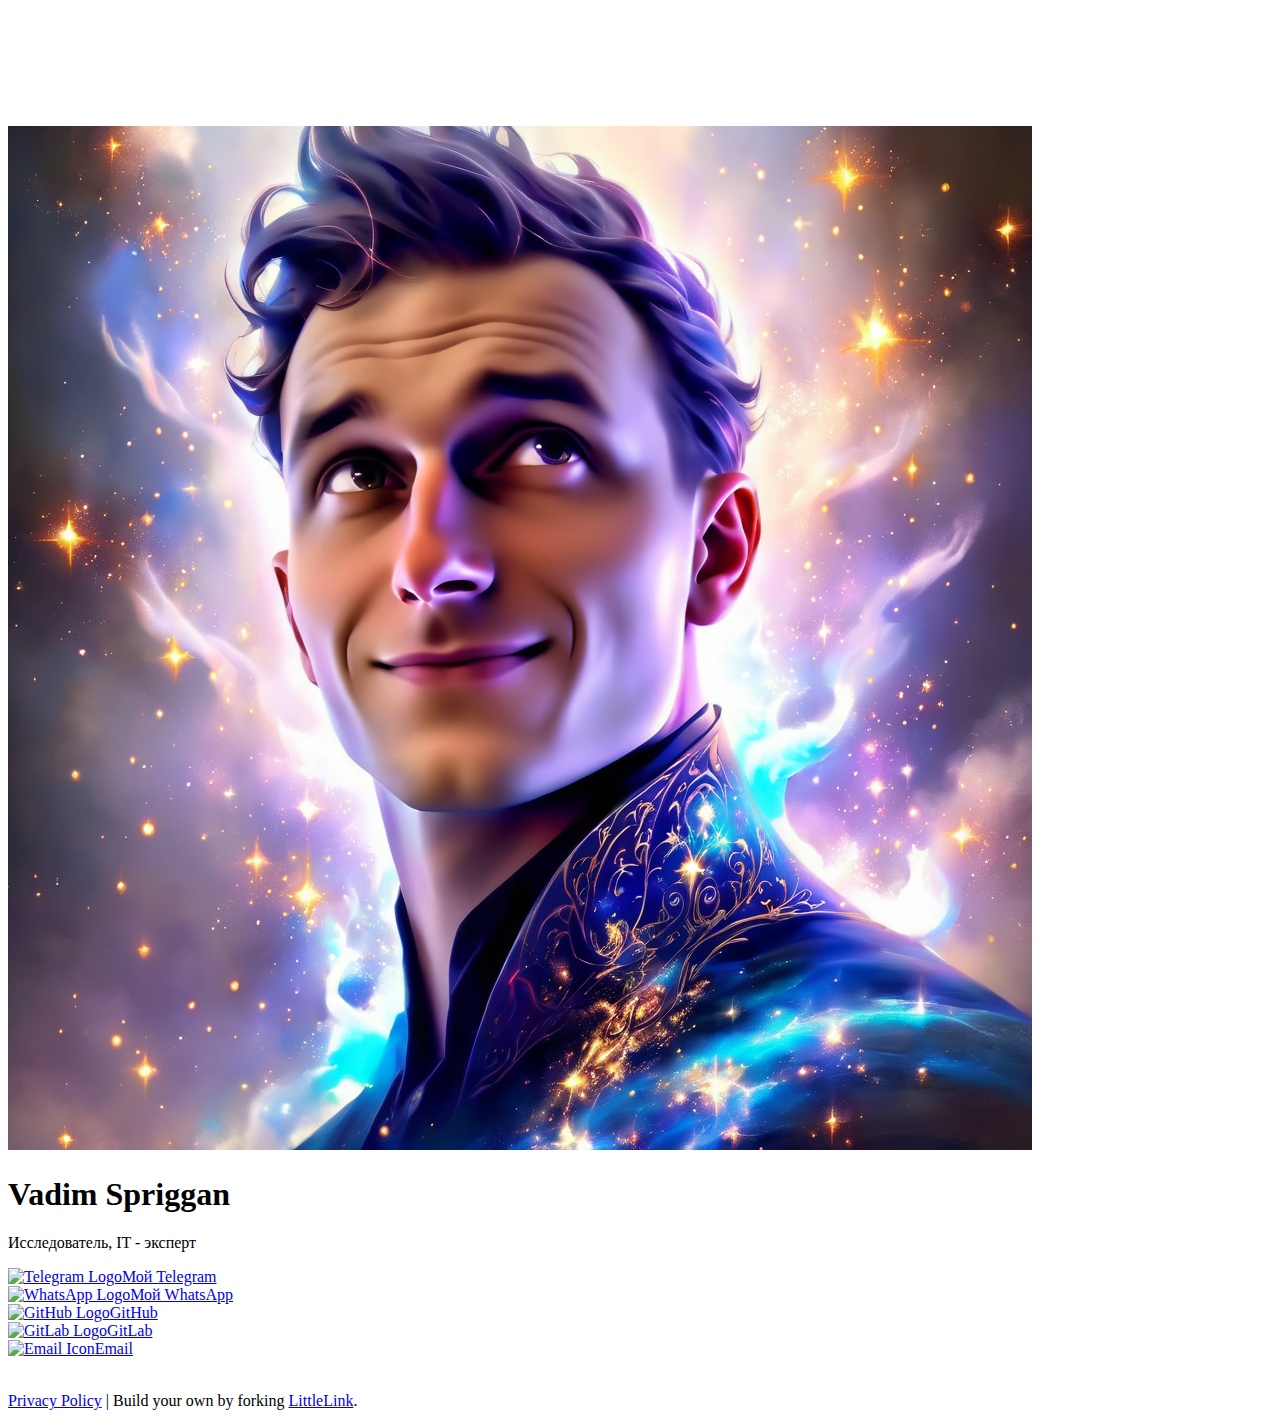
==== index.html @ a05b5936 "edited my links" ====
<!-- 
    
  Version 2.5.0 
  
  This is to help you track what version of LittleLink you forked.

  -->
  
<!DOCTYPE html>
<html lang="en">

<head>

  <!-- Page Information
  –––––––––––––––––––––––––––––––––––––––––––––––––– -->
  <meta charset="utf-8">
  <title>LittleLink</title>
  <meta name="description" content="https://littlelink.io">
  <meta name="author" content="Seth Cottle">

  <!-- Mobile Specific Metas
  –––––––––––––––––––––––––––––––––––––––––––––––––– -->
  <meta name="viewport" content="width=device-width, initial-scale=1">


  <!-- CSS
  –––––––––––––––––––––––––––––––––––––––––––––––––– -->
  <link rel="stylesheet" href="css/normalize.css">

    <!-- Themes:
            Auto:   css/skeleton-auto.css
            Light:  css/skeleton-light.css
            Dark:   css/skeleton-dark.css
     -->
    <link rel="stylesheet" href="css/skeleton-auto.css">

    <!-- Brand Styles -->
    <link rel="stylesheet" href="css/brands.css">


  <!-- Favicon
  –––––––––––––––––––––––––––––––––––––––––––––––––– -->
  <link rel="icon" type="image/png" href="images/littlelink.png">

</head>

<body>

  <!-- Primary Page Layout
  –––––––––––––––––––––––––––––––––––––––––––––––––– -->
  <div class="container">
    <div class="row">
      <div class="column" style="margin-top: 10%">

        <!-- 

          ## Getting Started with LittleLink

          This page has been built with every pre-designed button available in LittleLink by default. You can rearrange and delete as needed.

          You can add your own brand or others brands you may need in the `css/brands.css` file. 

          You can add custom icons to `images/icons/...`. It is recommended to use a 24x24 .SVG.

          Edit the "Your Image Here" section to add your own personal branding, like a picture of yourself or your brand logo!

          Edit the "Title" section to change the page heading. You can use something like your name, your social handle, or your brand name.

          Edit the "Short Bio" section tell users about yourself or your brand.

        -->

        <!-- Your Image Here -->
        <img src="images/VSFantastic.png" class="avatar" srcset="images/VSFantastic.png" alt="">

        <!-- Title -->
        <h1 role="heading">Vadim Spriggan</h1>

        <!-- Short Bio -->
        <p>Исследователь, IT - эксперт</p>

        <!--

          ## Breaking down <a> attributes:
          
          1.) class="button button-default" | The first "button" here is telling this <a> tag that it should make this element a button and applies the default styling in `css/brands.css`.
          The second portion, button-default, is declaring the specific brand style you would like to apply. Here we're applying the "default" style and color.
          If you want to make this button to use the brand colors for Discord, just change "button-default" to "button-discord". Brands are found in `css/brands.css`. You can always edit & add your own there.

          2.) Replace the # in href="#" with the desired target URL for the button.

          3.) target="_blank" | This attribute opens links in a new tab. Remove this attribute to prevent links from opening in a new tab.

          4.) rel="noopener" | This attribute instructs the browser to navigate to the target resource without granting the new browsing context access to the document that opened it.
          This is especially useful when opening untrusted links. https://developer.mozilla.org/en-US/docs/Web/HTML/Link_types/noopener

          5.) role="button" | The button role identifies an element as a button to assistive technology such as screen readers.

          ## Breaking down the <img> attributes:
          
          1.) class="icon" | This class is telling the <img> tag that it should use the styling for icons found in `css/brands.css`.

          2.) src="images/icons/[icon-name].svg" | This defines the icon you would like to display from the 'images/icons/' folder. For example, you can change this to src="images/icons/discord.svg" to use the Discord icon.
          Add your own 24x24 icons to the "icons" folder to reference them. We recommend providing a SVG.

          3.) alt="" | Since the text at the end of the snippet, "..>[Button Text]</a><br>", explains what the button is, we use "alt=""" to nullify the icon annoucement from the accessibility tree. 
          This can improve the experience for assistive technology users by hiding what is essentially duplicated

        -->
        <!-- Telegram -->
        <a class="button button-telegram" href="https://t.me/vadimspriggan" target="_blank" rel="noopener" role="button">
         <img class="icon" aria-hidden="true" src="images/icons/telegram.svg" alt="Telegram Logo">Мой Telegram
        </a><br>

        <!-- WhatsApp -->
        <a class="button button-whatsapp" href="https://wa.me/79044002227" target="_blank" rel="noopener" role="button">
          <img class="icon" aria-hidden="true" src="images/icons/whatsapp.svg" alt="WhatsApp Logo">Мой WhatsApp
        </a><br>

        <!-- GitHub -->
        <a class="button button-github" href="https://github.com/vadimspriggan" target="_blank" rel="noopener" role="button">
          <img class="icon" aria-hidden="true" src="images/icons/github.svg" alt="GitHub Logo">GitHub
        </a><br>

        <!-- GitLab -->
        <a class="button button-gitlab" href="https://gitlab.com/vadimspriggan" target="_blank" rel="noopener" role="button">
          <img class="icon" aria-hidden="true" src="images/icons/gitlab.svg" alt="GitLab Logo">GitLab
        </a><br>

        <!-- Generic Email -->
        <a class="button button-default" href="mailto:ip@spriggan.ru" target="_blank" rel="noopener" role="button">
          <img class="icon" aria-hidden="true" src="images/icons/generic-email.svg" alt="Email Icon">Email
        </a><br>

        <br>
        <!-- 
            Footer:
            This includes a link to privacy.html page which can be setup for your Privacy Policy.
            This also includes a link to the LittleLink repository to make forking LittleLink easier.
            You can edit or remove anything here to make your own footer.
        -->
        <p><a href="privacy.html">Privacy Policy</a> | Build your own by forking <a href="https://littlelink.io" target="_blank" rel="noopener" role="button">LittleLink</a>.</p>

      </div>
    </div>
  </div>

  <!-- End Document
  –––––––––––––––––––––––––––––––––––––––––––––––––– -->
</body>

</html>
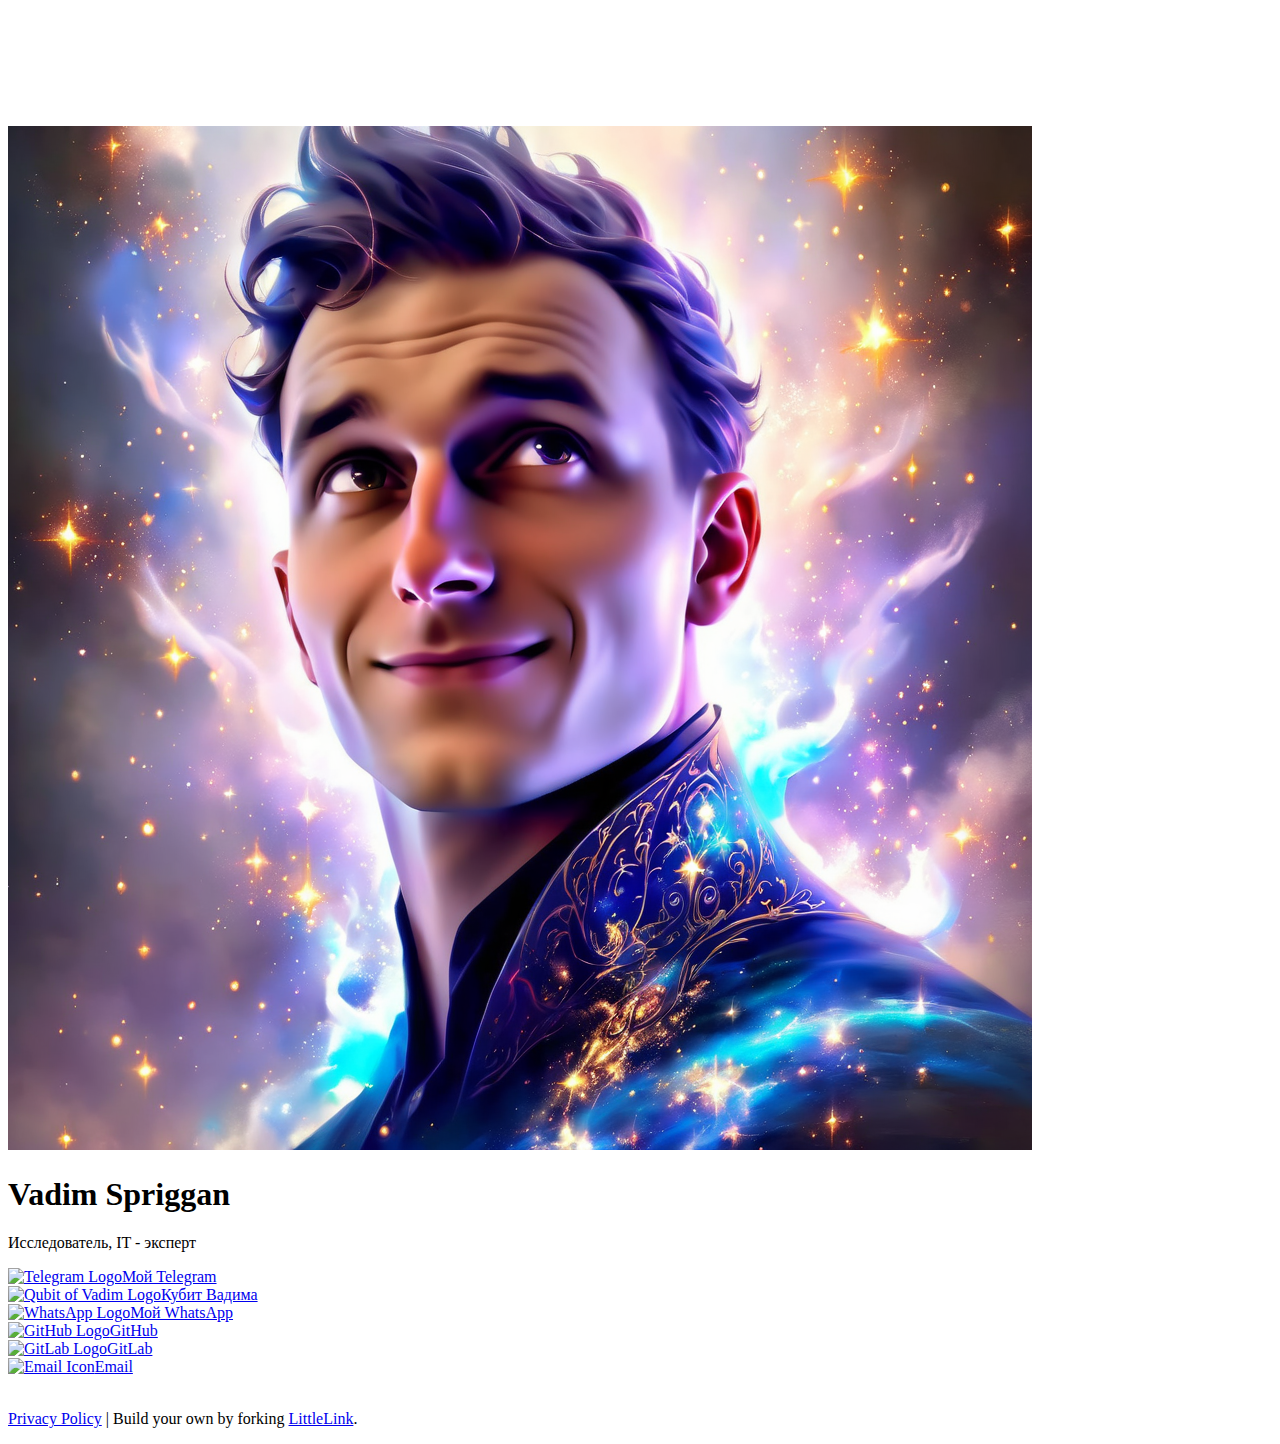
==== commit c6c004d9: "add tg channel" ====
--- a/index.html
+++ b/index.html
@@ -112,6 +112,11 @@
          <img class="icon" aria-hidden="true" src="images/icons/telegram.svg" alt="Telegram Logo">Мой Telegram
         </a><br>
 
+        <!-- Telegram Channel -->
+        <a class="button button-telegram" href="https://t.me/qubitofvadim" target="_blank" rel="noopener" role="button">
+          <img class="icon icon-round" aria-hidden="true" src="images/icons/qubito.webp" alt="Qubit of Vadim Logo">Кубит Вадима
+        </a><br>
+
         <!-- WhatsApp -->
         <a class="button button-whatsapp" href="https://wa.me/79044002227" target="_blank" rel="noopener" role="button">
           <img class="icon" aria-hidden="true" src="images/icons/whatsapp.svg" alt="WhatsApp Logo">Мой WhatsApp
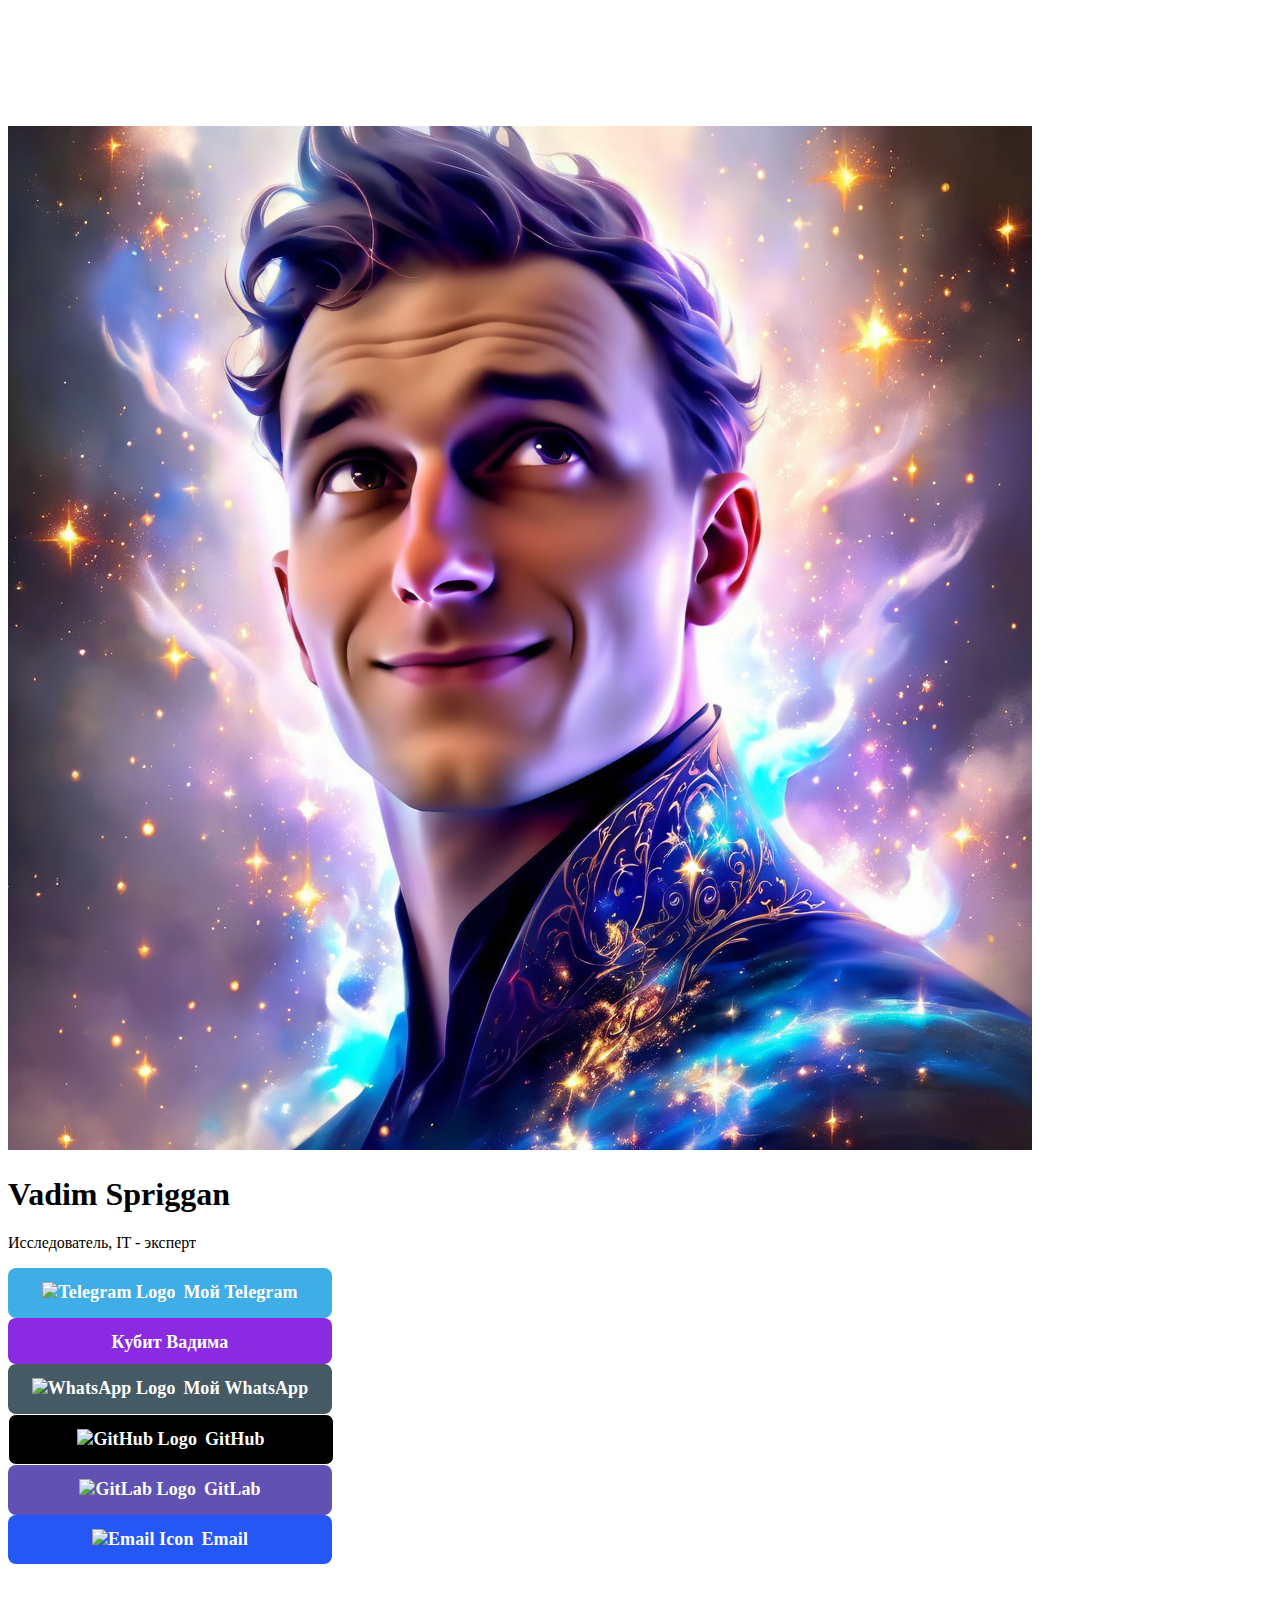
==== commit 559b54c5: "модифицировал css" ====
--- a/index.html
+++ b/index.html
@@ -113,8 +113,8 @@
         </a><br>
 
         <!-- Telegram Channel -->
-        <a class="button button-telegram" href="https://t.me/qubitofvadim" target="_blank" rel="noopener" role="button">
-          <img class="icon icon-round" aria-hidden="true" src="images/icons/qubito.webp" alt="Qubit of Vadim Logo">Кубит Вадима
+        <a class="button button-telegram-channel" href="https://t.me/qubitofvadim" target="_blank" rel="noopener" role="button">
+         <!--  <img class="icon icon-round" aria-hidden="true" src="images/icons/qubito.webp" alt="Qubit of Vadim Logo">-->Кубит Вадима 
         </a><br>
 
         <!-- WhatsApp -->
--- a/css/brands.css
+++ b/css/brands.css
@@ -0,0 +1,1086 @@
+/*
+* littlelink.io
+* Skeleton V2.0.4
+* Copyright 2014, Dave Gamache
+* www.getskeleton.com
+* Free to use under the MIT license.
+* http://www.opensource.org/licenses/mit-license.php
+* 12/29/2014
+*/
+
+/*
+* Built using on:
+* Skeleton V2.0.4
+* Copyright 2014, Dave Gamache
+* www.getskeleton.com
+* Free to use under the MIT license.
+* http://www.opensource.org/licenses/mit-license.php
+* 12/29/2014
+*/
+
+/* Table of contents
+––––––––––––––––––––––––––––––––––––––––––––––––––
+
+- Buttons
+- Brand Styles
+
+*/
+
+/* Buttons
+–––––––––––––––––––––––––––––––––––––––––––––––––– */
+
+.button,
+button {
+  display: inline-block;
+  text-decoration: none;
+  height: 100%;
+  text-align: center;
+  vertical-align: middle;
+  font-size: 18px;
+  width: 300px;
+  font-weight: 700;
+  line-height: 20px;
+  padding: 14px 12px 12px 12px;
+  letter-spacing: 0.1px;
+  white-space: wrap;
+  outline: none;
+  border-radius: 8px;
+  cursor: pointer;
+  
+}     
+button:hover,
+.button:focus {
+  color: #212121;
+  border-color: #888;
+  outline: #7AB8FF solid 3px
+}
+.button.button-primary {
+  color: #fff;
+  filter: brightness(90%);
+}
+.button.button-primary:hover,
+.button.button-primary:focus {
+  color: #fff;
+  filter: brightness(90%);
+}
+
+/* Brand Icons
+–––––––––––––––––––––––––––––––––––––––––––––––––– */
+
+.icon {
+  padding: 0px 8px 3.5px 0px;
+  vertical-align: middle;
+  width: 20px;
+  height: 20px;
+}
+
+/* Brand Styles
+–––––––––––––––––––––––––––––––––––––––––––––––––– */
+
+/* Default (this is great for your own brand color!) */
+.button.button-default {
+  color: #ffffff;
+  background-color: #2457F5;
+}
+.button.button-default:hover,
+.button.button-default:focus {
+  filter: brightness(90%);
+}
+
+/* Amazon */
+.button.button-amazon {
+  color: #000000;
+  background-color: #FFFFFF;
+  border: 1px solid #212121;
+}
+.button.button-amazon:hover,
+.button.button-amazon:focus {
+  filter: brightness(90%);
+}
+
+/* Amazon Music */
+.button.button-amazon-music {
+  color: #000000;
+  background-color: #25D1DA;
+}
+.button.button-amazon-music:hover,
+.button.button-amazon-music:focus {
+  filter: brightness(90%);
+}
+
+/* Apple App Store */
+.button.button-appstore {
+  color: #FFFFFF;
+  background-color: #000000;
+  border: 1px solid #FFFFFF;
+}
+.button.button-appstore:hover,
+.button.button-appstore:focus {
+  filter: brightness(90%);
+}
+
+/* Apple Music */
+.button.button-apple-music {
+  color: #ffffff;
+  background-color: #000000;
+  border: 1px solid #FFFFFF;
+}
+.button.button-apple-music:hover,
+.button.button-apple-music:focus {
+  filter: brightness(90%);
+}
+
+/* Apple Music Alt */
+.button.button-apple-music-alt {
+  color: #ffffff;
+  background-image: linear-gradient(to bottom, #FB5C74, #FA233B);
+}
+.button.button-apple-music-alt:hover,
+.button.button-apple-music-alt:focus {
+  filter: brightness(90%);
+}
+
+/* Apple Podcasts */
+.button.button-apple-podcasts {
+  color: #ffffff;
+  background-color: #000000;
+  border: 1px solid #FFFFFF;
+}
+.button.button-apple-podcasts:hover,
+.button.button-apple-podcasts:focus {
+  filter: brightness(90%);
+}
+
+/* Apple Podcasts Alt */
+.button.button-apple-podcasts-alt {
+  color: #ffffff;
+  background-image: linear-gradient(to bottom, #F452FF, #832BC1);
+}
+.button.button-apple-podcasts-alt:hover,
+.button.button-apple-podcasts-alt:focus {
+  filter: brightness(90%);
+}
+
+/* ArtStation */
+.button.button-artstation {
+  color: #ffffff;
+  background-color: #18181C;
+  border: 1px solid #FFFFFF;
+}
+.button.button-artstation:hover,
+.button.button-artstation:focus {
+  filter: brightness(90%);
+}
+
+/* Bandcamp */
+.button.button-bandcamp {
+  color: #ffffff;
+  background-color: #1d9fc3;
+}
+.button.button-bandcamp:hover,
+.button.button-bandcamp:focus {
+  filter: brightness(90%);
+}
+
+/* Behance */
+.button.button-behance {
+  color: #ffffff;
+  background-color: #0057FF;
+}
+.button.button-behance:hover,
+.button.button-behance:focus {
+  filter: brightness(90%);
+}
+
+/* Bluesky */
+.button.button-bluesky {
+  color: #FFFFFF;
+  background-color: #1185FE;
+}
+
+.button.button-bluesky:hover,
+.button.button-bluesky:focus {
+  filter: brightness(90%);
+}
+
+/* Bluesky Alt */
+.button.button-bluesky-alt {
+  color: #000000;
+  background-color: #FFFFFF;
+  border: 1px solid #000000;
+}
+.button.button-bluesky-alt:hover,
+.button.button-bluesky-alt:focus {
+  filter: brightness(90%);
+}
+
+/* Buy Me a Coffee */
+.button.button-coffee {
+  color: #000000;
+  background-color: #ffdd00;
+}
+.button.button-coffee:hover,
+.button.button-coffee:focus {
+  filter: brightness(90%);
+}
+
+/* Cal.com */
+.button.button-cal {
+  color: #FFFFFF;
+  background-color: #292929;
+  border: 1px solid #FFFFFF;
+}
+.button.button-cal:hover,
+.button.button-cal:focus {
+  filter: brightness(90%);
+}
+
+/* Calendly */
+.button.button-calendly {
+  color: #FFFFFF;
+  background-color: #006BFF;
+}
+.button.button-calendly:hover,
+.button.button-calendly:focus {
+  filter: brightness(90%);
+}
+
+/* Cash App */
+.button.button-cash-app {
+  color: #ffffff;
+  background-image: linear-gradient(to bottom, #00d64b, #00c244);
+}
+.button.button-cash-app:hover,
+.button.button-cash-app:focus {
+  filter: brightness(90%);
+}
+
+/* dev.to */
+.button.button-dev-to {
+  color: #000000;
+  background-color: #f5f5f5;
+  border: 1px solid #212121;
+}
+.button.button-dev-to:hover,
+.button.button-dev-to:focus {
+  filter: brightness(90%);
+}
+
+/* Discogs */
+.button.button-discogs {
+  color: #000000;
+  background-color: #FFFFFF;
+  border: 1px solid #000000
+}
+.button.button-discogs:hover,
+.button.button-discogs:focus {
+  filter: brightness(90%);
+}
+
+/* Discogs Alt */
+.button.button-discogs-alt {
+  color: #FFFFFF;
+  background-color: #000000;
+  border: 1px solid #FFFFFF
+}
+.button.button-discogs-alt:hover,
+.button.button-discogs-alt:focus {
+  filter: brightness(90%);
+}
+
+/* Discord */
+.button.button-discord {
+  color: #ffffff;
+  background-color: #161CBB;
+}
+.button.button-discord:hover,
+.button.button-discord:focus {
+  filter: brightness(90%);
+}
+
+/* Dribbble */
+.button.button-dribbble {
+  color: #000000;
+  background-color: #FFFFFF;
+  border: 1px solid #212121;
+}
+.button.button-dribbble:hover,
+.button.button-dribbble:focus {
+  filter: brightness(90%);
+}
+
+/* Etsy */
+.button.button-etsy {
+  color: #ffffff;
+  background-color: #F45800;
+}
+.button.button-etsy:hover,
+.button.button-etsy:focus {
+  filter: brightness(90%);
+}
+
+/* Facebook */
+.button.button-faceb {
+  color: #ffffff;
+  background-color: #1877f2;
+}
+.button.button-faceb:hover,
+.button.button-faceb:focus {
+  filter: brightness(90%);
+}
+
+/* Facebook Messenger */
+.button.button-messenger {
+  color: #ffffff;
+  background-image: linear-gradient(
+    25deg,
+    #0099ff,
+    #5f5dff,
+    #a033ff,
+    #c740cc,
+    #ff5280,
+    #ff7061
+  );
+}
+.button.button-messenger:hover,
+.button.button-messenger:focus {
+  filter: brightness(90%);
+}
+
+/* Figma */
+.button.button-figma {
+  color: #ffffff;
+  background-color: #000000;
+  border: 1px solid #FFFFFF;
+}
+.button.button-figma:hover,
+.button.button-figma:focus {
+  filter: brightness(90%);
+}
+
+/* Fiverr */
+.button.button-fiverr {
+  color: #ffffff;
+  background-color: #1DBF73;
+}
+.button.button-fiverr:hover,
+.button.button-fiverr:focus {
+  filter: brightness(90%);
+}
+
+/* Flickr */
+.button.button-flickr {
+  color: #ffffff;
+  background-color: #000000;
+  border: 1px solid #FFFFFF;
+}
+.button.button-flickr:hover,
+.button.button-flickr:focus {
+  filter: brightness(90%);
+}
+
+/* GitHub */
+.button.button-github {
+  color: #ffffff;
+  background-color: #000000;
+  border: 1px solid #FFFFFF;
+}
+.button.button-github:hover,
+.button.button-github:focus {
+  filter: brightness(90%);
+}
+
+/* GitLab */
+.button.button-gitlab {
+  color: #ffffff;
+  background-color: #6151b2;
+}
+.button.button-gitlab:hover,
+.button.button-gitlab:focus {
+  filter: brightness(90%);
+}
+
+/* GoFundMe */
+.button.button-gofundme {
+  color: #ffffff;
+  background-color: #02A95C;
+}
+.button.button-gofundme:hover,
+.button.button-gofundme:focus {
+  filter: brightness(90%);
+}
+
+/* Goodreads */
+.button.button-goodreads {
+  color: #333333;
+  background-color: #f3f1e6;
+  border: 1px solid #212121;
+}
+.button.button-goodreads:hover,
+.button.button-goodreads:focus {
+  filter: brightness(90%);
+}
+
+/* Google Black */
+.button.button-google-black {
+  color: #FFFFFF;
+  background-color: #000000;
+  border: 1px solid #FFFFFF;
+}
+.button.button-google-black:hover,
+.button.button-google-black:focus {
+  filter: brightness(90%);
+}
+
+/* Google Play Store */
+.button.button-playstore {
+  color: #FFFFFF;
+  background-color: #000000;
+  border: 1px solid #FFFFFF;
+}
+.button.button-playstore:hover,
+.button.button-playstore:focus {
+  filter: brightness(90%);
+}
+
+/* Google Scholar */
+.button.button-google-scholar {
+  color: #000000;
+  background-color: #FFFFFF;
+  border: 1px solid #212121;
+}
+.button.button-google-scholar:hover,
+.button.button-google-scholar:focus {
+  filter: brightness(90%);
+}
+
+/* Hashnode */
+.button.button-hashnode {
+  color: #000000;
+  background-color: #ffffff;
+  border: 1px solid #212121;
+}
+.button.button-hashnode:hover,
+.button.button-hashnode:focus {
+  filter: brightness(90%);
+}
+
+/* Instagram */
+.button.button-instagram {
+  color: #ffffff;
+  background-image: linear-gradient(-135deg, #1400c8, #b900b4, #f50000);
+}
+.button.button-instagram:hover,
+.button.button-instagram:focus {
+  filter: brightness(90%);
+}
+
+/* Kick */
+.button.button-kick {
+  background-color:#000000;
+  color:  #ffffff;
+  border: 1px solid #ffffff;
+}
+.button.button-kick:hover {
+  filter: brightness(90%);
+}
+
+/* Kick Alt */
+.button.button-kick-alt {
+  background-color:#01e701;
+  color:  #000;
+}
+.button.button-kick-alt:hover {
+  filter: brightness(90%);
+}
+
+/* Kickstarter */
+.button.button-kickstarter {
+  color: #ffffff;
+  background-color: #05ce78;
+}
+.button.button-kickstarter:hover,
+.button.button-kickstarter:focus {
+  filter: brightness(90%);
+}
+
+/* Kit */
+.button.button-kit {
+  color: #ffffff;
+  background-color: #000000;
+  border: 1px solid #FFFFFF;
+}
+.button.button-kit:hover,
+.button.button-kit:focus {
+  filter: brightness(90%);
+}
+
+/* Ko-fi */
+.button.button-ko-fi {
+  color: #ffffff;
+  background-color: #13C3FF;
+}
+.button.button-ko-fi:hover,
+.button.button-ko-fi:focus {
+  filter: brightness(90%);
+}
+
+/* Last.fm */
+.button.button-last-fm {
+  color: #ffffff;
+  background-color: #D51007;
+}
+.button.button-last-fm:hover,
+.button.button-last-fm:focus {
+  filter: brightness(90%);
+}
+
+/* Letterboxd */
+.button.button-letterboxd {
+  color: #ffffff;
+  background-color: #2c3440;
+  border: 1px solid #FFFFFF;
+}
+.button.button-letterboxd:hover,
+.button.button-letterboxd:focus {
+  filter: brightness(90%);
+}
+
+/* Line */
+.button.button-line {
+  color: #FFFFFF;
+  background-color: #06C755;
+}
+.button.button-line:hover,
+.button.button-line:focus {
+  filter: brightness(90%);
+}
+
+/* LinkedIn */
+.button.button-linked {
+  color: #ffffff;
+  background-color: #2867b2;
+}
+.button.button-linked:hover,
+.button.button-linked:focus {
+  filter: brightness(90%);
+}
+
+/* Mailchimp */
+.button.button-mailchimp {
+  color: #000000;
+  background-color: #FFE01B;
+}
+.button.button-mailchimp:hover,
+.button.button-mailchimp:focus {
+  filter: brightness(90%);
+}
+
+/* Mastodon */
+.button.button-mastodon {
+  color: #ffffff;
+  background-color: #17063B;
+  border: 1px solid #FFFFFF;
+}
+.button.button-mastodon:hover,
+.button.button-mastodon:focus {
+  filter: brightness(90%);
+}
+
+/* Medium */
+.button.button-medium {
+  color: #ffffff;
+  background-color: #000000;
+  border: 1px solid #FFFFFF;
+}
+.button.button-medium:hover,
+.button.button-medium:focus {
+  filter: brightness(90%);
+}
+
+/* Microsoft */
+.button.button-microsoft {
+  color: #ffffff;
+  background-color: #000000;
+  border: 1px solid #FFFFFF;
+}
+.button.button-microsoft:hover,
+.button.button-microsoft:focus {
+  filter: brightness(90%);
+}
+
+/* NGL */
+.button.button-ngl {
+  color: #ffffff;
+  background-image: linear-gradient(-45deg, #ff8d10, #ec1187);
+}
+.button.button-ngl:hover,
+.button.button-ngl:focus {
+  filter: brightness(90%);
+}
+
+/* Notion */
+.button.button-notion {
+  color: #000000;
+  border: 1px solid #212121;
+  background-color: #ffffff;
+}
+.button.button-notion:hover,
+.button.button-notion:focus {
+  filter: brightness(90%);
+}
+
+/* OnlyFans */
+.button.button-onlyfans {
+  color: #ffffff;
+  background-color: #00AEEF;
+}
+.button.button-onlyfans:hover,
+.button.button-onlyfans:focus {
+  filter: brightness(90%);
+}
+
+/* Patreon */
+.button.button-patreon {
+  color: #ffffff;
+  background-color: #000000;
+  border: 1px solid #FFFFFF;
+}
+.button.button-patreon:hover,
+.button.button-patreon:focus {
+  filter: brightness(90%);
+}
+
+/* PayPal */
+.button.button-paypal {
+  color: #ffffff;
+  background-color: #003087;
+}
+.button.button-paypal:hover,
+.button.button-paypal:focus {
+  filter: brightness(90%);
+}
+
+/* Pinterest */
+.button.button-pinterest {
+  color: #000000;
+  background-color: #ffe2eb;
+  border: 1px solid #212121;
+}
+.button.button-pinterest:hover,
+.button.button-pinterest:focus {
+  filter: brightness(90%);
+}
+
+/* Post.news */
+.button.button-post-news {
+  color: #ffffff;
+  background-color: #678BFF;
+}
+.button.button-post-news:hover,
+.button.button-post-news:focus {
+  filter: brightness(90%);
+}
+
+/* Product Hunt */
+.button.button-product-hunt {
+  color: #000000;
+  background-color: #ffffff;
+  border: 1px solid #212121;
+}
+.button.button-producthunt:hover,
+.button.button-producthunt:focus {
+  filter: brightness(90%);
+}
+
+/* Read.cv */
+.button.button-read-cv {
+  color: #FFFFFF;
+  background-color: #000000;
+  border: 1px solid #FFFFFF;
+}
+.button.button-read-cv:hover,
+.button.button-read-cv:focus {
+  filter: brightness(90%);
+}
+
+/* Redbubble */
+.button.button-redbubble {
+  color: #e41321;
+  background-color: #ffffff;
+  border: 1px solid #212121;
+}
+.button.button-redbubble:hover,
+.button.button-redbubble:focus {
+  filter: brightness(90%);
+}
+
+/* Reddit */
+.button.button-reddit {
+  color: #FFFFFF;
+  background-color: #FF4500;
+}
+.button.button-reddit:hover,
+.button.button-reddit:focus {
+  filter: brightness(90%);
+}
+
+/* Revolut */
+.button.button-revolut {
+  color: #000000;
+  background-color: #ffffff;
+  border: 1px solid black;
+}
+.button.button-revolut:hover,
+.button.button-revolut:focus {
+  filter: brightness(90%);
+}
+
+/* Shop */
+.button.button-shop {
+  color: #ffffff;
+  background-color: #5A31F4;
+}
+.button.button-shop:hover,
+.button.button-shop:focus {
+  filter: brightness(90%);
+}
+
+/* Signal */
+.button.button-signal {
+  color: #ffffff;
+  background-color: #3a76f0;
+}
+.button.button-signal:hover,
+.button.button-signal:focus {
+  filter: brightness(90%);
+}
+
+/* Slack */
+.button.button-slack {
+  color: #000000;
+  background-color: #FFFFFF;
+  border: 1px solid #212121;
+}
+.button.button-slack:hover,
+.button.button-slack:focus {
+  filter: brightness(90%);
+}
+
+/* Snapchat */
+.button.button-snapchat {
+  color: #000000;
+  background-color: #fffc00;
+}
+.button.button-snapchat:hover,
+.button.button-snapchat:focus {
+  filter: brightness(90%);
+}
+
+/* SoundCloud */
+.button.button-soundcloud {
+  color: #ffffff;
+  background-color: #ff5500;
+}
+.button.button-soundcloud:hover,
+.button.button-soundcloud:focus {
+  filter: brightness(90%);
+}
+
+/* Spotify */
+.button.button-spotify {
+  color: #191414;
+  background-color: #1db954;
+}
+.button.button-spotify:hover,
+.button.button-spotify:focus {
+  filter: brightness(90%);
+}
+
+/* Spotify Alt */
+.button.button-spotify-alt {
+  color: #FFFFFF;
+  background-color: #191414;
+  border: 1px solid #FFFFFF;
+}
+.button.button-spotify-alt:hover,
+.button.button-spotify-alt:focus {
+  filter: brightness(90%);
+}
+
+/* Square */
+.button.button-square {
+  color: #FFFFFF;
+  background-color: #006AFF;
+}
+.button.button-square:hover,
+.button.button-square:focus {
+  filter: brightness(90%);
+}
+
+/* Stack Overflow */
+.button.button-stack-overflow {
+  color: #000000;
+  background-color: #FFFFFF;
+  border: 1px solid #000000;
+}
+.button.button-stack-overflow:hover,
+.button.button-stack-overflow:focus {
+  filter: brightness(90%);
+}
+
+/* Steam */
+.button.button-steam {
+  color: #ffffff;
+  background-image: linear-gradient(90deg, #08BBFF, #2B75FF);
+}
+.button.button-steam:hover,
+.button.button-steam:focus {
+  filter: brightness(90%);
+}
+
+/* Steam Alt */
+.button.button-steam-alt {
+  color: #ffffff;
+  background-image: linear-gradient(90deg, #09172a, #072a57, #0c5085);
+  border: 1px solid #FFFFFF;
+}
+.button.button-steam-alt:hover,
+.button.button-steam-alt:focus {
+  filter: brightness(90%);
+}
+
+/* Strava */
+.button.button-strava {
+  color: #ffffff;
+  background-color: #fc5200;
+}
+.button.button-strava:hover,
+.button.button-strava:focus {
+  filter: brightness(90%);
+}
+
+/* Substack */
+.button.button-substack {
+  color: #ffffff;
+  background-color: #FF6719;
+}
+.button.button-substack:hover,
+.button.button-substack:focus {
+  filter: brightness(90%);
+}
+
+/* Telegram */
+.button.button-telegram {
+  color: #ffffff;
+  background-color: #3faee8;
+}
+.button.button-telegram:hover,
+.button.button-telegram:focus {
+  filter: brightness(90%);
+}
+
+/* Фантастически фиолетовый цвет для кнопки Telegram Channel */
+.button-telegram-channel {
+  background-color: #8A2BE2; /* фиолетовый цвет */
+  color: white; /* цвет текста */
+  border: none; /* убрать границу */
+}
+
+/* Threads */
+.button.button-threads {
+  color: #FFFFFF;
+  background-color: #000000;
+  border: 1px solid #FFFFFF;
+}
+.button.button-threads:hover,
+.button.button-threads:focus {
+  filter: brightness(90%);
+}
+
+/* Threema */
+.button.button-threema {
+  color: #000000;
+  background-color: #3fe669;
+}
+.button.button-threema:hover,
+.button.button-threema:focus {
+  filter: brightness(90%);
+}
+
+/* TikTok */
+.button.button-tiktok {
+  color: #ffffff;
+  background-color: #000000;
+  border: 1px solid #FFFFFF;
+}
+.button.button-tiktok:hover,
+.button.button-tiktok:focus {
+  filter: brightness(90%);
+}
+
+/* Trakt */
+.button.button-trakt {
+  color: #ffffff;
+  background-color: #ED1C24;
+}
+.button.button-trakt:hover,
+.button.button-trakt:focus {
+  filter: brightness(90%);
+}
+
+/* Trello */
+.button.button-trello {
+  color: #ffffff;
+  background-color: #0065ff;
+}
+.button.button-trello:hover,
+.button.button-trello:focus {
+  filter: brightness(90%);
+}
+
+/* Tumblr */
+.button.button-tumb {
+  color: #ffffff;
+  background-color: #131313;
+  border: 1px solid #FFFFFF;
+}
+.button.button-tumb:hover,
+.button.button-tumb:focus {
+  filter: brightness(90%);
+}
+
+/* Twitch */
+.button.button-twitch {
+  color: #ffffff;
+  background-color: #9146ff;
+}
+.button.button-twitch:hover,
+.button.button-twitch:focus {
+  filter: brightness(90%);
+}
+
+/* Unsplash */
+.button.button-unsplash {
+  color: #000000;
+  background-color: #ffffff;
+  border: 1px solid #212121;
+}
+.button.button-unsplash:hover,
+.button.button-unsplash:focus {
+  filter: brightness(90%);
+}
+
+/* Untappd */
+.button.button-untappd {
+  color: #000000;
+  background-color: #ffc000;
+}
+.button.button-untappd:hover,
+.button.button-untappd:focus {
+  filter: brightness(90%);
+}
+
+/* Upwork */
+.button.button-upwork {
+  color: #FFFFFF;
+  background-color: #14A800;
+}
+.button.button-upwork:hover,
+.button.button-upwork:focus {
+  filter: brightness(90%);
+}
+
+/* Venmo */
+.button.button-venmo {
+  color: #ffffff;
+  background-color: #008CFF;
+}
+.button.button-venmo:hover,
+.button.button-venmo:focus {
+  filter: brightness(90%);
+}
+
+/* Vimeo */
+.button.button-vimeo {
+  color: #ffffff;
+  background-color: #1ab7ea;
+}
+.button.button-vimeo:hover,
+.button.button-vimeo:focus {
+  filter: brightness(90%);
+}
+
+/* VSCO */
+.button.button-vsco {
+  color: #FFFFFF;
+  background-color: #000000;
+  border: 1px solid #FFFFFF;
+}
+.button.button-vsco:hover,
+.button.button-vsco:focus {
+  filter: brightness(90%);
+}
+
+/* Website */
+.button.button-web {
+  color: #ffffff;
+  background-color: #000000;
+  border: 1px solid #FFFFFF;
+}
+.button.button-web:hover,
+.button.button-web:focus {
+  filter: brightness(90%);
+}
+
+/* WhatsApp */
+.button.button-whatsapp {
+  color: #ffffff;
+  background-color: #455a64;
+}
+.button.button-whatsapp:hover,
+.button.button-whatsapp:focus {
+  filter: brightness(90%);
+}
+
+/* Wordpress */
+.button.button-wordpress {
+  color: #ffffff;
+  background-color: #21759b;
+}
+.button.button-wordpress:hover,
+.button.button-wordpress:focus {
+  filter: brightness(90%);
+}
+
+/* X */
+.button.button-x {
+  color: #FFFFFF;
+  background-color: #000000;
+  border: 1px solid #FFFFFF;
+}
+.button.button-x:hover,
+.button.button-x:focus {
+  filter: brightness(90%);
+}
+
+/* YouTube */
+.button.button-yt {
+  color: #ffffff;
+  background-color: #000000;
+  border: 1px solid #FFFFFF;
+}
+.button.button-yt:hover,
+.button.button-yt:focus {
+  filter: brightness(90%);
+}
+
+/* Zoom */
+.button.button-zoom {
+  color: #ffffff;
+  background-color: #0B5CFF;
+}
+.button.button-zoom:hover,
+.button.button-zoom:focus {
+  filter: brightness(90%);
+}